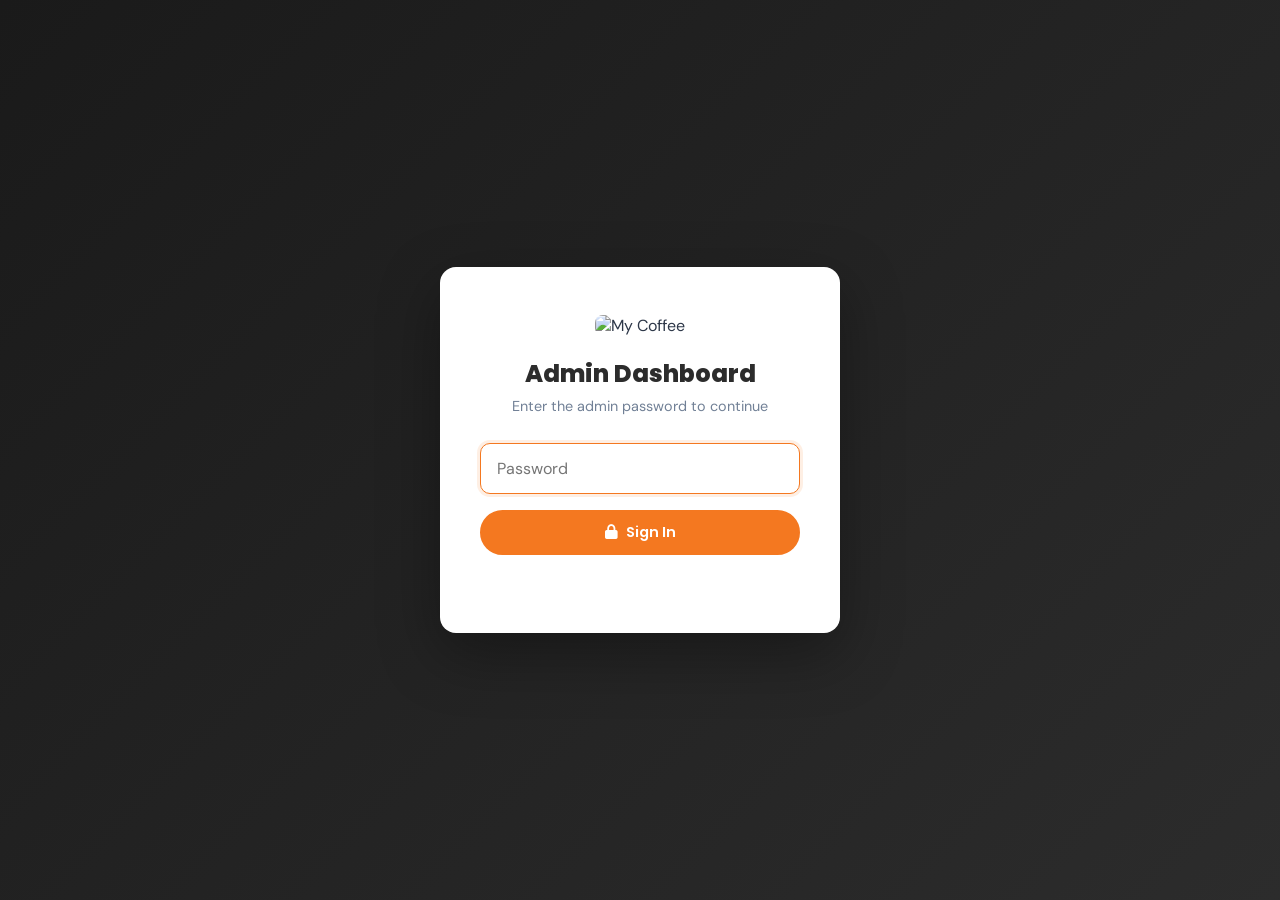
==== admin.html @ d559d14b "Add Supabase dynamic menu, feedback section, and admin dashboard" ====
<!DOCTYPE html>
<html lang="en">
<head>
  <meta charset="UTF-8" />
  <meta name="viewport" content="width=device-width, initial-scale=1.0" />
  <title>My Coffee — Admin Dashboard</title>
  <meta name="robots" content="noindex, nofollow" />

  <!-- Google Fonts -->
  <link rel="preconnect" href="https://fonts.googleapis.com" />
  <link rel="preconnect" href="https://fonts.gstatic.com" crossorigin />
  <link href="https://fonts.googleapis.com/css2?family=Poppins:wght@500;600;700;800&family=DM+Sans:wght@400;500;600&display=swap" rel="stylesheet" />
  <!-- Font Awesome -->
  <link rel="stylesheet" href="https://cdnjs.cloudflare.com/ajax/libs/font-awesome/6.5.0/css/all.min.css" />
  <!-- Admin Styles -->
  <link rel="stylesheet" href="css/admin.css" />
</head>
<body>

  <!-- ========================================================
       LOGIN GATE
  ======================================================== -->
  <div class="login-screen" id="loginScreen">
    <div class="login-card">
      <img src="assets/my_coffee.jpg" alt="My Coffee" class="login-logo" />
      <h1 class="login-title">Admin Dashboard</h1>
      <p class="login-sub">Enter the admin password to continue</p>
      <div class="login-field">
        <input type="password" id="loginPassword" placeholder="Password" autocomplete="current-password" />
      </div>
      <button class="admin-btn admin-btn--primary login-submit" id="loginSubmitBtn">
        <i class="fa-solid fa-lock"></i> Sign In
      </button>
      <p class="login-error" id="loginError"></p>
    </div>
  </div>


  <!-- ========================================================
       ADMIN APP (hidden until logged in)
  ======================================================== -->
  <div class="admin-app hidden" id="adminApp">

    <!-- Sidebar -->
    <aside class="sidebar">
      <div class="sidebar-logo">
        <img src="assets/my_coffee.jpg" alt="My Coffee" />
        <div>
          <span class="sidebar-brand">My Coffee</span>
          <span class="sidebar-role">Admin</span>
        </div>
      </div>

      <nav class="sidebar-nav">
        <button class="sidebar-link active" data-panel="menu">
          <i class="fa-solid fa-mug-hot"></i> Menu Items
        </button>
        <button class="sidebar-link" data-panel="feedback">
          <i class="fa-solid fa-star"></i> Feedback
        </button>
      </nav>

      <div class="sidebar-footer">
        <a href="index.html" class="sidebar-link sidebar-link--small" target="_blank">
          <i class="fa-solid fa-arrow-up-right-from-square"></i> View Site
        </a>
        <button class="sidebar-link sidebar-link--small" id="logoutBtn">
          <i class="fa-solid fa-right-from-bracket"></i> Logout
        </button>
      </div>
    </aside>

    <!-- Main Content -->
    <main class="admin-main">

      <!-- ======================================================
           PANEL: MENU ITEMS
      ====================================================== -->
      <div class="admin-panel active" id="panel-menu">

        <div class="panel-header">
          <div>
            <h2 class="panel-title">Menu Items</h2>
            <p class="panel-sub">Add, edit, or remove drinks from your menu.</p>
          </div>
          <button class="admin-btn admin-btn--primary" id="addMenuItemBtn">
            <i class="fa-solid fa-plus"></i> Add Item
          </button>
        </div>

        <!-- Category filter tabs -->
        <div class="admin-tabs">
          <button class="admin-tab active" data-filter="all">All</button>
          <button class="admin-tab" data-filter="hot">Hot Coffee</button>
          <button class="admin-tab" data-filter="iced">Iced Coffee</button>
          <button class="admin-tab" data-filter="specials">Specials</button>
        </div>

        <!-- Menu items table -->
        <div class="admin-table-wrap">
          <table class="admin-table" id="menuTable">
            <thead>
              <tr>
                <th>Item</th>
                <th>Category</th>
                <th>Price</th>
                <th>Featured</th>
                <th>Available</th>
                <th>Actions</th>
              </tr>
            </thead>
            <tbody id="menuTableBody">
              <tr><td colspan="6" class="table-loading"><i class="fa-solid fa-spinner fa-spin"></i> Loading...</td></tr>
            </tbody>
          </table>
        </div>

      </div>


      <!-- ======================================================
           PANEL: FEEDBACK
      ====================================================== -->
      <div class="admin-panel" id="panel-feedback">

        <div class="panel-header">
          <div>
            <h2 class="panel-title">Customer Feedback</h2>
            <p class="panel-sub">Approve reviews to show them on the website.</p>
          </div>
          <div class="feedback-filter-wrap">
            <button class="admin-tab active" data-fb-filter="pending">Pending</button>
            <button class="admin-tab" data-fb-filter="approved">Approved</button>
            <button class="admin-tab" data-fb-filter="all">All</button>
          </div>
        </div>

        <div class="admin-table-wrap">
          <table class="admin-table" id="feedbackTable">
            <thead>
              <tr>
                <th>Name</th>
                <th>Rating</th>
                <th>Review</th>
                <th>Date</th>
                <th>Status</th>
                <th>Actions</th>
              </tr>
            </thead>
            <tbody id="feedbackTableBody">
              <tr><td colspan="6" class="table-loading"><i class="fa-solid fa-spinner fa-spin"></i> Loading...</td></tr>
            </tbody>
          </table>
        </div>

      </div>

    </main>
  </div>


  <!-- ========================================================
       MODAL: Add / Edit Menu Item
  ======================================================== -->
  <div class="modal-overlay hidden" id="menuItemModal">
    <div class="modal">
      <div class="modal-header">
        <h3 class="modal-title" id="modalTitle">Add Menu Item</h3>
        <button class="modal-close" id="modalCloseBtn"><i class="fa-solid fa-xmark"></i></button>
      </div>
      <div class="modal-body">
        <input type="hidden" id="editItemId" />
        <div class="form-row">
          <div class="form-group">
            <label>Drink Name *</label>
            <input type="text" id="itemName" placeholder="e.g. Iced Caramel Latte" maxlength="80" />
          </div>
          <div class="form-group">
            <label>Emoji</label>
            <input type="text" id="itemEmoji" placeholder="☕" maxlength="4" />
          </div>
        </div>
        <div class="form-group">
          <label>Description *</label>
          <input type="text" id="itemDesc" placeholder="e.g. Sweet, creamy, and dangerously good" maxlength="120" />
        </div>
        <div class="form-row">
          <div class="form-group">
            <label>Price (Rs.) *</label>
            <input type="number" id="itemPrice" placeholder="350" min="1" max="9999" />
          </div>
          <div class="form-group">
            <label>Category *</label>
            <select id="itemCategory">
              <option value="hot">Hot Coffee</option>
              <option value="iced">Iced Coffee</option>
              <option value="specials">Specials</option>
            </select>
          </div>
          <div class="form-group">
            <label>Display Order</label>
            <input type="number" id="itemOrder" placeholder="1" min="0" max="99" />
          </div>
        </div>
        <div class="form-row form-row--checks">
          <label class="check-label">
            <input type="checkbox" id="itemAvailable" checked />
            <span>Available</span>
          </label>
          <label class="check-label">
            <input type="checkbox" id="itemFeatured" />
            <span>Today's Special (ribbon badge)</span>
          </label>
        </div>
        <p class="modal-error hidden" id="modalError"></p>
      </div>
      <div class="modal-footer">
        <button class="admin-btn admin-btn--ghost" id="modalCancelBtn">Cancel</button>
        <button class="admin-btn admin-btn--primary" id="modalSaveBtn">
          <i class="fa-solid fa-floppy-disk"></i> Save Item
        </button>
      </div>
    </div>
  </div>


  <!-- Supabase -->
  <script src="https://cdn.jsdelivr.net/npm/@supabase/supabase-js@2"></script>

  <!-- PLACEHOLDER: Replace with your Supabase project credentials -->
  <script>
    window.SUPABASE_URL  = 'https://YOUR_PROJECT_ID.supabase.co';
    window.SUPABASE_ANON = 'YOUR_ANON_KEY';

    // PLACEHOLDER: Set a strong admin password
    window.ADMIN_PASSWORD = 'mycoffee2025';
  </script>

  <script src="js/admin.js"></script>
</body>
</html>
---- css/admin.css ----
/* ============================================================
   MY COFFEE — admin.css
   Admin Dashboard Styles
   ============================================================ */

*, *::before, *::after { box-sizing: border-box; margin: 0; padding: 0; }

:root {
  --orange:       #F47820;
  --orange-dark:  #D4620F;
  --charcoal:     #2C2C2C;
  --sidebar-bg:   #1A1A1A;
  --sidebar-w:    240px;
  --bg:           #F4F5F7;
  --white:        #FFFFFF;
  --border:       #E2E8F0;
  --text:         #2D3748;
  --text-light:   #718096;
  --radius:       10px;
  --shadow:       0 1px 3px rgba(0,0,0,0.08), 0 4px 16px rgba(0,0,0,0.06);
  --green:        #16A34A;
  --red:          #DC2626;
  --font-h:       'Poppins', sans-serif;
  --font-b:       'DM Sans', sans-serif;
}

body {
  font-family: var(--font-b);
  background: var(--bg);
  color: var(--text);
  min-height: 100vh;
}

.hidden { display: none !important; }
a { text-decoration: none; color: inherit; }
button { cursor: pointer; font-family: var(--font-b); border: none; background: none; }


/* ============================================================
   LOGIN SCREEN
   ============================================================ */
.login-screen {
  min-height: 100vh;
  display: flex;
  align-items: center;
  justify-content: center;
  background: linear-gradient(135deg, #1A1A1A 0%, #2C2C2C 100%);
  padding: 24px;
}

.login-card {
  background: var(--white);
  border-radius: 16px;
  padding: 48px 40px;
  width: 100%;
  max-width: 400px;
  text-align: center;
  box-shadow: 0 20px 60px rgba(0,0,0,0.35);
}

.login-logo {
  width: 80px;
  height: auto;
  margin: 0 auto 20px;
  border-radius: 8px;
}

.login-title {
  font-family: var(--font-h);
  font-weight: 800;
  font-size: 1.5rem;
  color: var(--charcoal);
  margin-bottom: 6px;
}

.login-sub {
  font-size: 0.9rem;
  color: var(--text-light);
  margin-bottom: 28px;
}

.login-field input {
  width: 100%;
  padding: 14px 16px;
  border: 1.5px solid var(--border);
  border-radius: var(--radius);
  font-size: 1rem;
  font-family: var(--font-b);
  outline: none;
  margin-bottom: 16px;
  transition: border-color 0.2s;
}

.login-field input:focus {
  border-color: var(--orange);
  box-shadow: 0 0 0 3px rgba(244,120,32,0.12);
}

.login-submit {
  width: 100%;
  justify-content: center;
  padding: 14px;
  font-size: 1rem;
}

.login-error {
  margin-top: 12px;
  font-size: 0.875rem;
  color: var(--red);
  font-family: var(--font-h);
  font-weight: 600;
  min-height: 18px;
}


/* ============================================================
   ADMIN LAYOUT
   ============================================================ */
.admin-app {
  display: flex;
  min-height: 100vh;
}

.sidebar {
  width: var(--sidebar-w);
  background: var(--sidebar-bg);
  display: flex;
  flex-direction: column;
  position: fixed;
  top: 0;
  left: 0;
  bottom: 0;
  z-index: 100;
}

.sidebar-logo {
  display: flex;
  align-items: center;
  gap: 12px;
  padding: 24px 20px;
  border-bottom: 1px solid rgba(255,255,255,0.08);
}

.sidebar-logo img {
  width: 40px;
  height: 40px;
  object-fit: contain;
  border-radius: 8px;
  mix-blend-mode: lighten;
}

.sidebar-brand {
  display: block;
  font-family: var(--font-h);
  font-weight: 700;
  font-size: 0.95rem;
  color: #FFFFFF;
  line-height: 1.2;
}

.sidebar-role {
  display: block;
  font-size: 0.72rem;
  color: var(--orange);
  font-family: var(--font-h);
  font-weight: 600;
  text-transform: uppercase;
  letter-spacing: 1px;
}

.sidebar-nav {
  flex: 1;
  padding: 16px 12px;
  display: flex;
  flex-direction: column;
  gap: 4px;
}

.sidebar-link {
  display: flex;
  align-items: center;
  gap: 10px;
  padding: 11px 14px;
  border-radius: 8px;
  font-family: var(--font-h);
  font-weight: 600;
  font-size: 0.9rem;
  color: rgba(255,255,255,0.6);
  transition: all 0.2s;
  width: 100%;
  text-align: left;
}

.sidebar-link:hover {
  background: rgba(255,255,255,0.08);
  color: #FFFFFF;
}

.sidebar-link.active {
  background: var(--orange);
  color: #FFFFFF;
}

.sidebar-link--small {
  font-size: 0.82rem;
  padding: 9px 14px;
}

.sidebar-footer {
  padding: 12px 12px 20px;
  border-top: 1px solid rgba(255,255,255,0.08);
  display: flex;
  flex-direction: column;
  gap: 4px;
}

.admin-main {
  flex: 1;
  margin-left: var(--sidebar-w);
  padding: 36px;
  min-height: 100vh;
}


/* ============================================================
   PANELS
   ============================================================ */
.admin-panel {
  display: none;
}

.admin-panel.active {
  display: block;
}

.panel-header {
  display: flex;
  align-items: flex-start;
  justify-content: space-between;
  margin-bottom: 28px;
  gap: 16px;
  flex-wrap: wrap;
}

.panel-title {
  font-family: var(--font-h);
  font-weight: 800;
  font-size: 1.6rem;
  color: var(--charcoal);
  margin-bottom: 4px;
}

.panel-sub {
  font-size: 0.9rem;
  color: var(--text-light);
}

.feedback-filter-wrap {
  display: flex;
  gap: 6px;
  flex-wrap: wrap;
}


/* ============================================================
   TABS
   ============================================================ */
.admin-tabs {
  display: flex;
  gap: 6px;
  margin-bottom: 20px;
  flex-wrap: wrap;
}

.admin-tab {
  padding: 8px 18px;
  border-radius: 50px;
  font-family: var(--font-h);
  font-weight: 600;
  font-size: 0.85rem;
  color: var(--text-light);
  background: var(--white);
  border: 1.5px solid var(--border);
  transition: all 0.2s;
}

.admin-tab:hover {
  border-color: var(--orange);
  color: var(--orange);
}

.admin-tab.active {
  background: var(--orange);
  border-color: var(--orange);
  color: #FFFFFF;
}


/* ============================================================
   TABLE
   ============================================================ */
.admin-table-wrap {
  background: var(--white);
  border-radius: var(--radius);
  box-shadow: var(--shadow);
  overflow: hidden;
  overflow-x: auto;
}

.admin-table {
  width: 100%;
  border-collapse: collapse;
  font-size: 0.9rem;
}

.admin-table thead {
  background: #F8FAFC;
  border-bottom: 1.5px solid var(--border);
}

.admin-table th {
  padding: 13px 16px;
  text-align: left;
  font-family: var(--font-h);
  font-weight: 700;
  font-size: 0.78rem;
  text-transform: uppercase;
  letter-spacing: 0.5px;
  color: var(--text-light);
  white-space: nowrap;
}

.admin-table td {
  padding: 14px 16px;
  border-bottom: 1px solid var(--border);
  vertical-align: middle;
  color: var(--text);
}

.admin-table tr:last-child td {
  border-bottom: none;
}

.admin-table tr:hover td {
  background: #FAFAFA;
}

.table-loading {
  text-align: center;
  padding: 48px;
  color: var(--text-light);
  font-size: 0.95rem;
}

.item-name-cell {
  display: flex;
  align-items: center;
  gap: 10px;
}

.item-emoji {
  font-size: 1.4rem;
  line-height: 1;
  flex-shrink: 0;
}

.item-name {
  font-family: var(--font-h);
  font-weight: 600;
  font-size: 0.92rem;
  color: var(--charcoal);
}

.item-desc {
  font-size: 0.8rem;
  color: var(--text-light);
  margin-top: 2px;
}

.badge {
  display: inline-flex;
  align-items: center;
  padding: 3px 10px;
  border-radius: 50px;
  font-family: var(--font-h);
  font-weight: 600;
  font-size: 0.72rem;
  text-transform: capitalize;
}

.badge--hot      { background: #FFF0E6; color: #C05621; }
.badge--iced     { background: #EBF8FF; color: #2B6CB0; }
.badge--specials { background: #FAF5FF; color: #6B46C1; }
.badge--green    { background: #F0FDF4; color: var(--green); }
.badge--gray     { background: #F7FAFC; color: #9AA5B1; }
.badge--orange   { background: #FFF8EE; color: var(--orange); }
.badge--pending  { background: #FFFBEB; color: #D97706; }

.stars-display {
  color: #F59E0B;
  letter-spacing: 1px;
}

.action-btns {
  display: flex;
  gap: 6px;
  flex-wrap: nowrap;
}

.action-btn {
  display: inline-flex;
  align-items: center;
  gap: 5px;
  padding: 6px 12px;
  border-radius: 6px;
  font-family: var(--font-h);
  font-weight: 600;
  font-size: 0.78rem;
  transition: all 0.2s;
  white-space: nowrap;
  border: 1.5px solid transparent;
}

.action-btn--edit {
  background: #EBF8FF;
  color: #2B6CB0;
  border-color: #BEE3F8;
}
.action-btn--edit:hover {
  background: #2B6CB0;
  color: #FFFFFF;
}

.action-btn--approve {
  background: #F0FDF4;
  color: var(--green);
  border-color: #BBF7D0;
}
.action-btn--approve:hover {
  background: var(--green);
  color: #FFFFFF;
}

.action-btn--delete {
  background: #FFF5F5;
  color: var(--red);
  border-color: #FED7D7;
}
.action-btn--delete:hover {
  background: var(--red);
  color: #FFFFFF;
}

.action-btn--toggle {
  background: #F7FAFC;
  color: #718096;
  border-color: #E2E8F0;
}
.action-btn--toggle:hover {
  background: var(--charcoal);
  color: #FFFFFF;
}


/* ============================================================
   BUTTONS
   ============================================================ */
.admin-btn {
  display: inline-flex;
  align-items: center;
  gap: 8px;
  padding: 10px 22px;
  border-radius: 50px;
  font-family: var(--font-h);
  font-weight: 600;
  font-size: 0.9rem;
  transition: all 0.2s;
  cursor: pointer;
  border: 2px solid transparent;
}

.admin-btn--primary {
  background: var(--orange);
  color: #FFFFFF;
  border-color: var(--orange);
}
.admin-btn--primary:hover {
  background: var(--orange-dark);
  border-color: var(--orange-dark);
  transform: translateY(-1px);
}

.admin-btn--ghost {
  background: transparent;
  color: var(--text-light);
  border-color: var(--border);
}
.admin-btn--ghost:hover {
  border-color: #CBD5E0;
  color: var(--text);
}

.admin-btn:disabled {
  opacity: 0.6;
  cursor: not-allowed;
  transform: none !important;
}


/* ============================================================
   MODAL
   ============================================================ */
.modal-overlay {
  position: fixed;
  inset: 0;
  background: rgba(0,0,0,0.45);
  z-index: 500;
  display: flex;
  align-items: center;
  justify-content: center;
  padding: 24px;
  backdrop-filter: blur(2px);
}

.modal {
  background: var(--white);
  border-radius: 16px;
  width: 100%;
  max-width: 560px;
  box-shadow: 0 20px 60px rgba(0,0,0,0.2);
  max-height: 90vh;
  overflow-y: auto;
}

.modal-header {
  display: flex;
  align-items: center;
  justify-content: space-between;
  padding: 24px 28px 16px;
  border-bottom: 1px solid var(--border);
}

.modal-title {
  font-family: var(--font-h);
  font-weight: 700;
  font-size: 1.15rem;
  color: var(--charcoal);
}

.modal-close {
  width: 32px;
  height: 32px;
  border-radius: 8px;
  display: flex;
  align-items: center;
  justify-content: center;
  background: #F7FAFC;
  color: var(--text-light);
  font-size: 1rem;
  transition: all 0.2s;
}
.modal-close:hover {
  background: #EDF2F7;
  color: var(--charcoal);
}

.modal-body {
  padding: 24px 28px;
  display: flex;
  flex-direction: column;
  gap: 16px;
}

.form-row {
  display: grid;
  grid-template-columns: repeat(auto-fit, minmax(130px, 1fr));
  gap: 16px;
}

.form-row--checks {
  display: flex;
  gap: 24px;
  flex-wrap: wrap;
}

.form-group {
  display: flex;
  flex-direction: column;
  gap: 6px;
}

.form-group label {
  font-family: var(--font-h);
  font-weight: 600;
  font-size: 0.8rem;
  text-transform: uppercase;
  letter-spacing: 0.4px;
  color: var(--text-light);
}

.form-group input,
.form-group select {
  padding: 10px 14px;
  border: 1.5px solid var(--border);
  border-radius: 8px;
  font-size: 0.95rem;
  font-family: var(--font-b);
  color: var(--text);
  background: var(--white);
  outline: none;
  transition: border-color 0.2s, box-shadow 0.2s;
  width: 100%;
}

.form-group input:focus,
.form-group select:focus {
  border-color: var(--orange);
  box-shadow: 0 0 0 3px rgba(244,120,32,0.10);
}

.check-label {
  display: flex;
  align-items: center;
  gap: 8px;
  cursor: pointer;
  font-family: var(--font-h);
  font-weight: 600;
  font-size: 0.88rem;
  color: var(--text);
  user-select: none;
}

.check-label input[type="checkbox"] {
  width: 16px;
  height: 16px;
  accent-color: var(--orange);
  cursor: pointer;
}

.modal-error {
  font-size: 0.85rem;
  color: var(--red);
  font-family: var(--font-h);
  font-weight: 600;
  padding: 10px 14px;
  background: #FFF5F5;
  border-radius: 8px;
  border: 1px solid #FED7D7;
}

.modal-footer {
  display: flex;
  align-items: center;
  justify-content: flex-end;
  gap: 12px;
  padding: 16px 28px 24px;
  border-top: 1px solid var(--border);
}


/* ============================================================
   RESPONSIVE
   ============================================================ */
@media (max-width: 768px) {
  .sidebar {
    width: 200px;
  }
  .admin-main {
    margin-left: 200px;
    padding: 24px 16px;
  }
}

@media (max-width: 580px) {
  .sidebar {
    display: none;
  }
  .admin-main {
    margin-left: 0;
  }
}
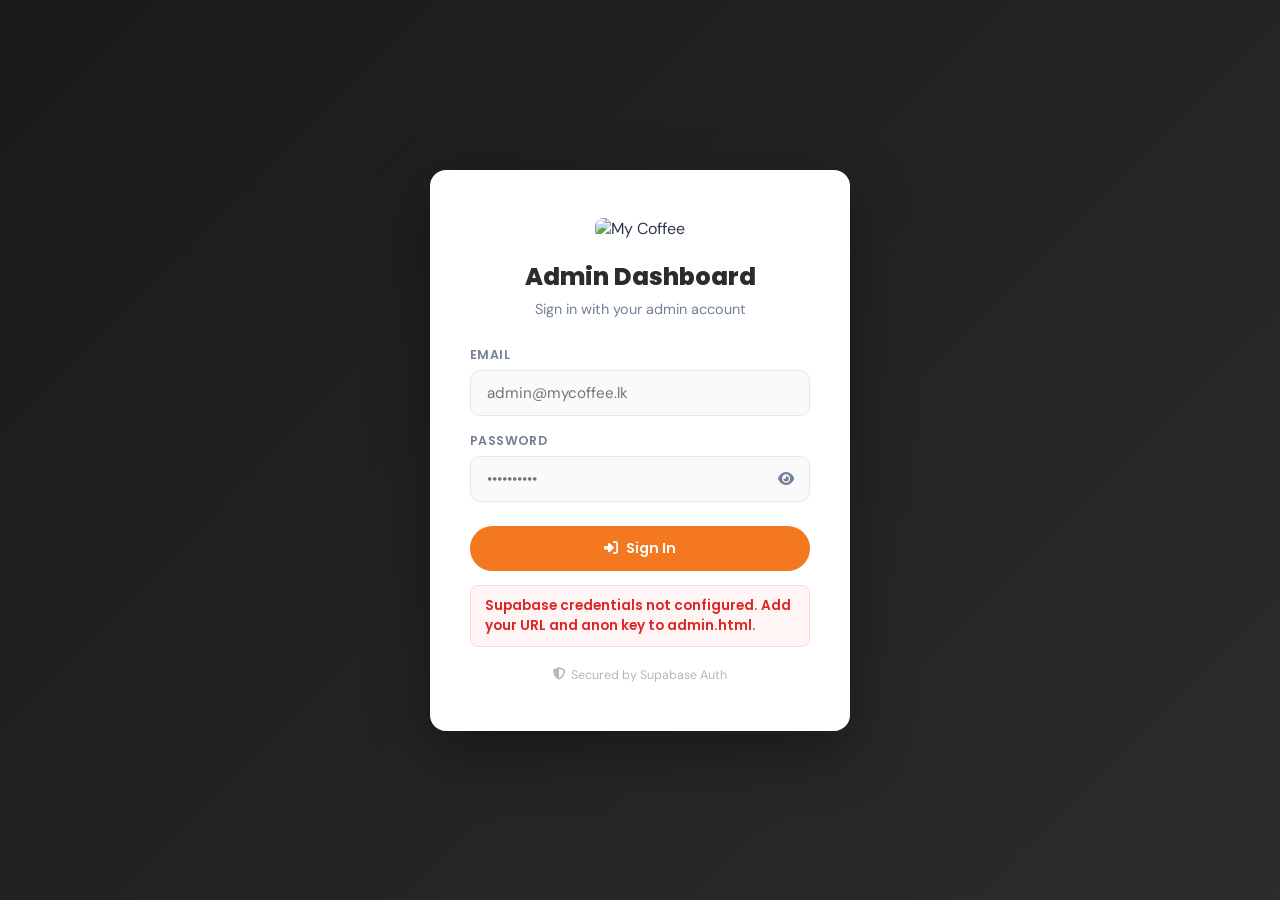
==== commit c2e6e038: "admin auth flow changes" ====
--- a/admin.html
+++ b/admin.html
@@ -18,26 +18,56 @@
 <body>
 
   <!-- ========================================================
-       LOGIN GATE
+       LOGIN SCREEN — Supabase email/password auth
   ======================================================== -->
   <div class="login-screen" id="loginScreen">
     <div class="login-card">
       <img src="assets/my_coffee.jpg" alt="My Coffee" class="login-logo" />
       <h1 class="login-title">Admin Dashboard</h1>
-      <p class="login-sub">Enter the admin password to continue</p>
+      <p class="login-sub">Sign in with your admin account</p>
+
       <div class="login-field">
-        <input type="password" id="loginPassword" placeholder="Password" autocomplete="current-password" />
-      </div>
+        <label class="login-label">Email</label>
+        <input
+          type="email"
+          id="loginEmail"
+          placeholder="admin@mycoffee.lk"
+          autocomplete="email"
+          inputmode="email"
+        />
+      </div>
+
+      <div class="login-field">
+        <label class="login-label">Password</label>
+        <div class="login-password-wrap">
+          <input
+            type="password"
+            id="loginPassword"
+            placeholder="••••••••••"
+            autocomplete="current-password"
+          />
+          <button class="login-eye" id="togglePasswordBtn" type="button" aria-label="Show password">
+            <i class="fa-solid fa-eye" id="eyeIcon"></i>
+          </button>
+        </div>
+      </div>
+
       <button class="admin-btn admin-btn--primary login-submit" id="loginSubmitBtn">
-        <i class="fa-solid fa-lock"></i> Sign In
+        <i class="fa-solid fa-right-to-bracket"></i> Sign In
       </button>
-      <p class="login-error" id="loginError"></p>
+
+      <p class="login-error hidden" id="loginError"></p>
+
+      <p class="login-footer-note">
+        <i class="fa-solid fa-shield-halved"></i>
+        Secured by Supabase Auth
+      </p>
     </div>
   </div>
 
 
   <!-- ========================================================
-       ADMIN APP (hidden until logged in)
+       ADMIN APP — shown only when session is valid
   ======================================================== -->
   <div class="admin-app hidden" id="adminApp">
 
@@ -61,11 +91,16 @@
       </nav>
 
       <div class="sidebar-footer">
+        <!-- Logged-in user email display -->
+        <div class="sidebar-user" id="sidebarUser">
+          <i class="fa-solid fa-circle-user"></i>
+          <span id="sidebarUserEmail">...</span>
+        </div>
         <a href="index.html" class="sidebar-link sidebar-link--small" target="_blank">
           <i class="fa-solid fa-arrow-up-right-from-square"></i> View Site
         </a>
-        <button class="sidebar-link sidebar-link--small" id="logoutBtn">
-          <i class="fa-solid fa-right-from-bracket"></i> Logout
+        <button class="sidebar-link sidebar-link--small sidebar-link--danger" id="logoutBtn">
+          <i class="fa-solid fa-right-from-bracket"></i> Sign Out
         </button>
       </div>
     </aside>
@@ -110,7 +145,9 @@
               </tr>
             </thead>
             <tbody id="menuTableBody">
-              <tr><td colspan="6" class="table-loading"><i class="fa-solid fa-spinner fa-spin"></i> Loading...</td></tr>
+              <tr><td colspan="6" class="table-loading">
+                <i class="fa-solid fa-spinner fa-spin"></i> Loading...
+              </td></tr>
             </tbody>
           </table>
         </div>
@@ -148,7 +185,9 @@
               </tr>
             </thead>
             <tbody id="feedbackTableBody">
-              <tr><td colspan="6" class="table-loading"><i class="fa-solid fa-spinner fa-spin"></i> Loading...</td></tr>
+              <tr><td colspan="6" class="table-loading">
+                <i class="fa-solid fa-spinner fa-spin"></i> Loading...
+              </td></tr>
             </tbody>
           </table>
         </div>
@@ -224,18 +263,16 @@
   </div>
 
 
-  <!-- Supabase -->
+  <!-- Supabase CDN -->
   <script src="https://cdn.jsdelivr.net/npm/@supabase/supabase-js@2"></script>
 
-  <!-- PLACEHOLDER: Replace with your Supabase project credentials -->
+  <!-- Supabase credentials — safe to expose (anon key is public by design) -->
+  <!-- PLACEHOLDER: Replace with your actual Supabase project values -->
   <script>
     window.SUPABASE_URL  = 'https://YOUR_PROJECT_ID.supabase.co';
     window.SUPABASE_ANON = 'YOUR_ANON_KEY';
-
-    // PLACEHOLDER: Set a strong admin password
-    window.ADMIN_PASSWORD = 'mycoffee2025';
   </script>
 
   <script src="js/admin.js"></script>
 </body>
-</html>
+</html>
--- a/css/admin.css
+++ b/css/admin.css
@@ -53,7 +53,7 @@
   border-radius: 16px;
   padding: 48px 40px;
   width: 100%;
-  max-width: 400px;
+  max-width: 420px;
   text-align: center;
   box-shadow: 0 20px 60px rgba(0,0,0,0.35);
 }
@@ -79,37 +79,127 @@
   margin-bottom: 28px;
 }
 
+.login-field {
+  text-align: left;
+  margin-bottom: 16px;
+}
+
+.login-label {
+  display: block;
+  font-family: var(--font-h);
+  font-weight: 600;
+  font-size: 0.78rem;
+  text-transform: uppercase;
+  letter-spacing: 0.4px;
+  color: var(--text-light);
+  margin-bottom: 6px;
+}
+
 .login-field input {
   width: 100%;
-  padding: 14px 16px;
+  padding: 12px 16px;
   border: 1.5px solid var(--border);
   border-radius: var(--radius);
-  font-size: 1rem;
+  font-size: 0.95rem;
   font-family: var(--font-b);
+  color: var(--text);
   outline: none;
-  margin-bottom: 16px;
-  transition: border-color 0.2s;
+  transition: border-color 0.2s, box-shadow 0.2s;
+  background: #FAFAFA;
 }
 
 .login-field input:focus {
   border-color: var(--orange);
   box-shadow: 0 0 0 3px rgba(244,120,32,0.12);
-}
+  background: var(--white);
+}
+
+/* Password show/hide */
+.login-password-wrap {
+  position: relative;
+}
+
+.login-password-wrap input {
+  padding-right: 44px;
+}
+
+.login-eye {
+  position: absolute;
+  right: 12px;
+  top: 50%;
+  transform: translateY(-50%);
+  background: none;
+  border: none;
+  cursor: pointer;
+  color: var(--text-light);
+  font-size: 0.9rem;
+  padding: 4px;
+  transition: color 0.2s;
+}
+
+.login-eye:hover { color: var(--orange); }
 
 .login-submit {
   width: 100%;
   justify-content: center;
   padding: 14px;
   font-size: 1rem;
+  margin-top: 8px;
 }
 
 .login-error {
-  margin-top: 12px;
-  font-size: 0.875rem;
+  margin-top: 14px;
+  font-size: 0.85rem;
   color: var(--red);
   font-family: var(--font-h);
   font-weight: 600;
-  min-height: 18px;
+  padding: 10px 14px;
+  background: #FFF5F5;
+  border-radius: 8px;
+  border: 1px solid #FED7D7;
+  text-align: left;
+}
+
+.login-footer-note {
+  margin-top: 20px;
+  font-size: 0.78rem;
+  color: #B0B8C4;
+  display: flex;
+  align-items: center;
+  justify-content: center;
+  gap: 6px;
+}
+
+/* Sidebar user display */
+.sidebar-user {
+  display: flex;
+  align-items: center;
+  gap: 8px;
+  padding: 10px 14px;
+  border-radius: 8px;
+  background: rgba(255,255,255,0.05);
+  margin-bottom: 4px;
+  overflow: hidden;
+}
+
+.sidebar-user i {
+  color: var(--orange);
+  font-size: 1rem;
+  flex-shrink: 0;
+}
+
+#sidebarUserEmail {
+  font-size: 0.78rem;
+  color: rgba(255,255,255,0.6);
+  white-space: nowrap;
+  overflow: hidden;
+  text-overflow: ellipsis;
+  font-family: var(--font-b);
+}
+
+.sidebar-link--danger:hover {
+  background: rgba(220,38,38,0.15) !important;
+  color: #FCA5A5 !important;
 }
 
 
@@ -678,4 +768,4 @@
   .admin-main {
     margin-left: 0;
   }
-}
+}
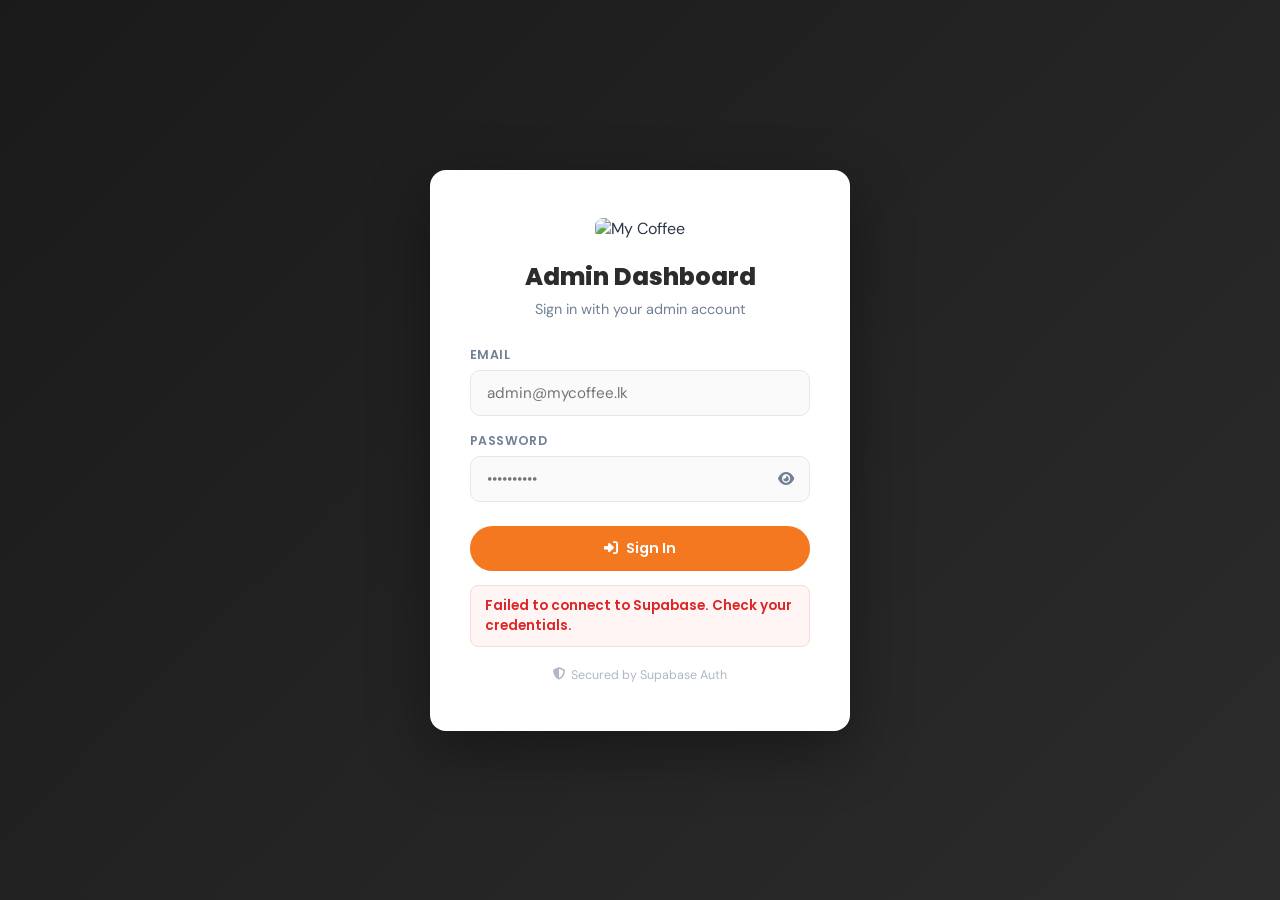
==== commit 7c328fc3: "supabase cred configs" ====
--- a/admin.html
+++ b/admin.html
@@ -269,8 +269,8 @@
   <!-- Supabase credentials — safe to expose (anon key is public by design) -->
   <!-- PLACEHOLDER: Replace with your actual Supabase project values -->
   <script>
-    window.SUPABASE_URL  = 'https://YOUR_PROJECT_ID.supabase.co';
-    window.SUPABASE_ANON = 'YOUR_ANON_KEY';
+    window.SUPABASE_URL  = 'https://upxnwieojlsfulmnwjvt.supabase.co';
+    window.SUPABASE_ANON = 'eyJhbGciOiJIUzI1NiIsInR5cCI6IkpXVCJ9.eyJpc3MiOiJzdXBhYmFzZSIsInJlZiI6InVweG53aWVvamxzZnVsbW53anZ0Iiwicm9sZSI6ImFub24iLCJpYXQiOjE3ODM2NDA3NzIsImV4cCI6MjA5OTIxNjc3Mn0.MOzfi665OtgJK8_10Q4J8NqKgPRaPu8a-5AbWjazJd0';
   </script>
 
   <script src="js/admin.js"></script>
